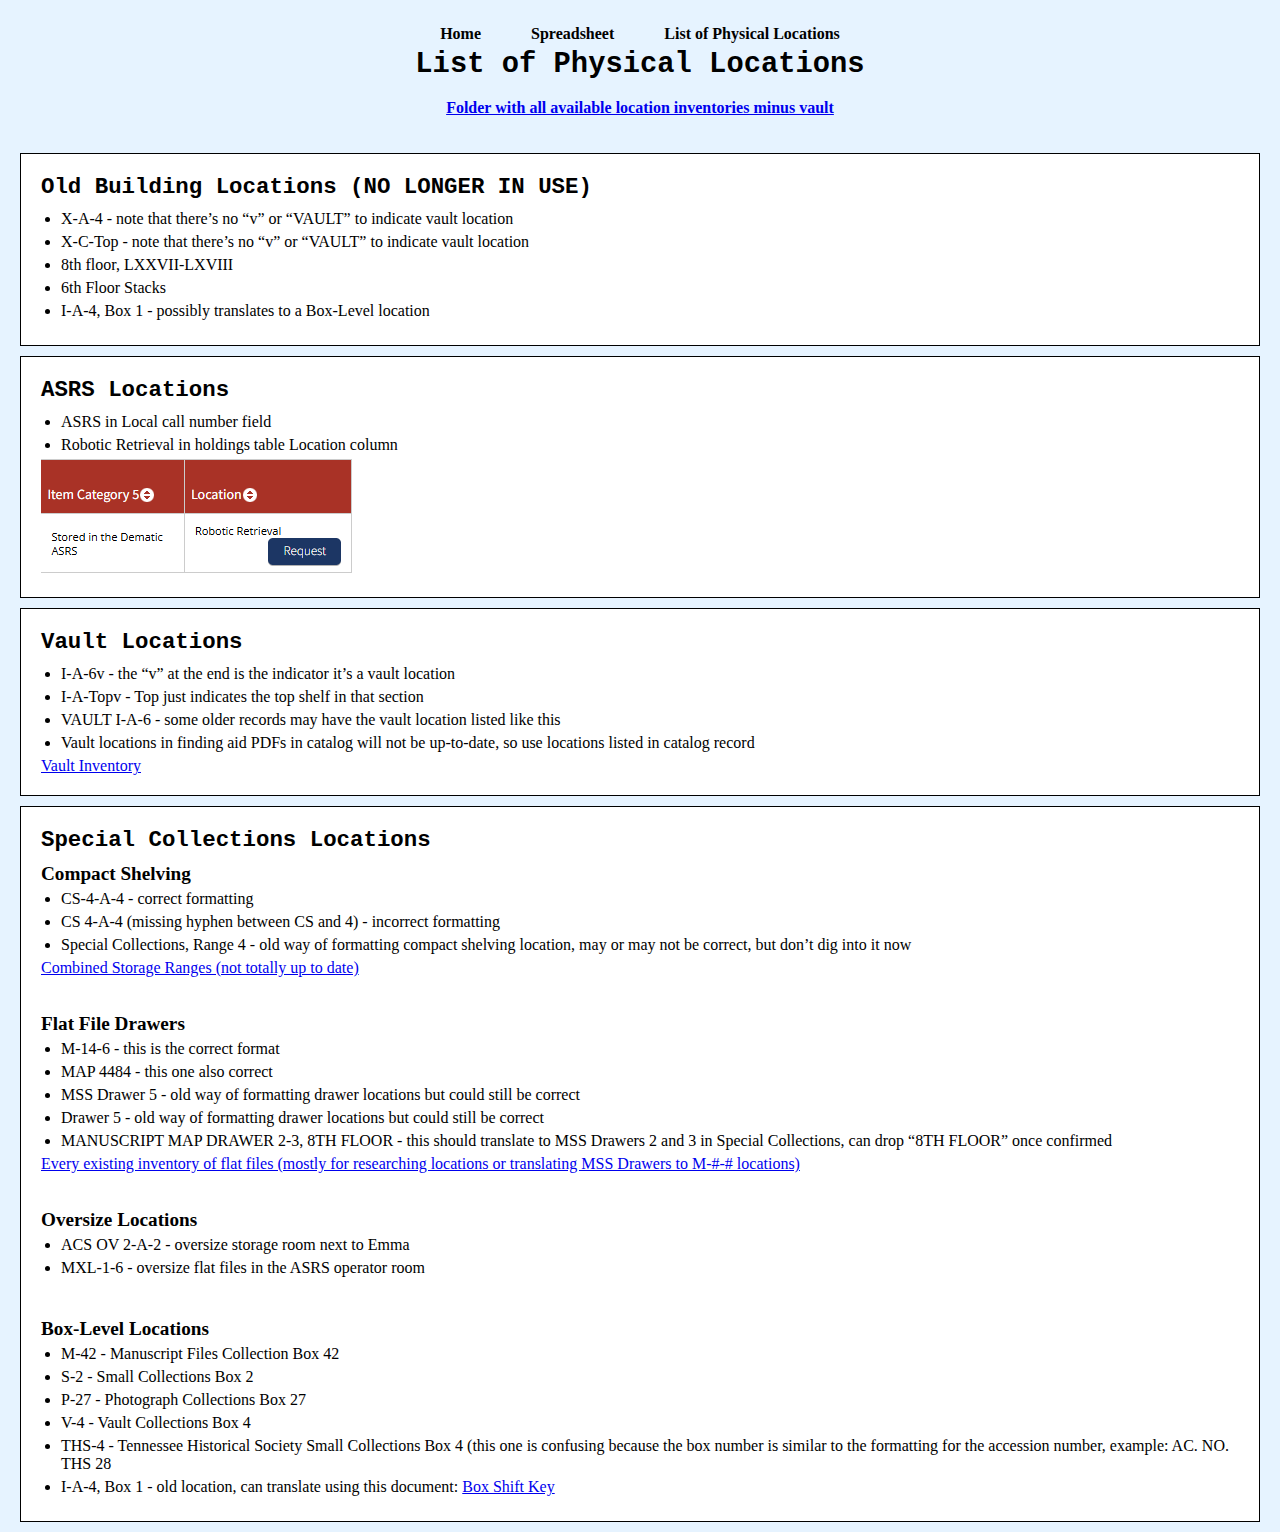
==== locations.html @ c5e651d7 "Add files via upload" ====
<!DOCTYPE html>
<html lang="en">
<head>
    <meta charset="UTF-8">

    <meta name="viewport" content="width=device-width, initial-scale=1.0">
    <link rel="stylesheet" href="css/reset.css">
    <link rel="stylesheet" href="css/style.css">
    <title>ArchivesSpace Metadata Cleanup</title>
</head>
<body class="locations">
<header>
    <nav>
        <ul>
            <li><a class="current" id="nav_link" href="index.html">Home</a></li>
            <li><a id="nav_link" href="https://docs.google.com/spreadsheets/d/1vcvWvmvL2ynF_0xBd3QarnaJVW5crByGohoQR3AZso0/edit?usp=sharing">Spreadsheet</a></li>
            <li><a id="nav_link" href="locations.html">List of Physical Locations</a></li>
          </ul>
    </nav>
</header>
<h1>
  List of Physical Locations
</h1>
<br>
<p class="location_link">
    <a href="https://tnsos.sharepoint.com/:f:/s/TSLA-ACSTeam/Erv0KzmAQOdJhF1-7uheRBgBSmkuXM783OOK6r9Ic6wM4A?e=7ivBvm">Folder with all available location inventories minus vault</a>
</p>
<br><br>
<main>
  <div class="row">
    <h2>Old Building Locations (NO LONGER IN USE)</h2>
    <ul>
      <li>X-A-4 - note that there’s no “v” or “VAULT” to indicate vault location</li>
      <li>X-C-Top - note that there’s no “v” or “VAULT” to indicate vault location</li>
      <li>8th floor, LXXVII-LXVIII</li>
      <li>6th Floor Stacks</li>
      <li>I-A-4, Box 1 - possibly translates to a Box-Level location</li>
    </ul>
  </div>
  <div class="row">
    <h2>ASRS Locations</h2>
    <ul>
      <li>ASRS in Local call number field</li>
      <li>Robotic Retrieval in holdings table Location column</li>
    </ul>
    <img src="images/locations_ex.PNG" alt="Screenshot of table from catalog showing item location in ASRS">
  </div>
  <div class="row">
      <h2>Vault Locations</h2>
      <ul>
          <li>I-A-6v - the “v” at the end is the indicator it’s a vault location</li>
          <li>I-A-Topv - Top just indicates the top shelf in that section</li>
          <li>VAULT I-A-6 - some older records may have the vault location listed like this</li>
          <li>Vault locations in finding aid PDFs in catalog will not be up-to-date, so use locations listed in catalog record</li>
      </ul>
      <a class="document" href="attachments/VAULTlstNewBuilding.docx">Vault Inventory</a>
  </div>
  <div class="row">
      <h2>Special Collections Locations</h2>
      <h3>Compact Shelving</h3>
      <ul>
          <li>CS-4-A-4 - correct formatting</li>
          <li>CS 4-A-4 (missing hyphen between CS and 4) - incorrect formatting</li>
          <li>Special Collections, Range 4 - old way of formatting compact shelving location, may or may not be correct, but don’t dig into it now</li>
      </ul>
      <a class="document" href="attachments/Combined Storage Ranges.xlsx">Combined Storage Ranges (not totally up to date)</a>
      <br><br><br>
      <h3>Flat File Drawers</h3>
      <ul>
          <li>M-14-6 - this is the correct format</li>
          <li>MAP 4484 - this one also correct</li>
          <li>MSS Drawer 5 - old way of formatting drawer locations but could still be correct</li>
          <li>Drawer 5 - old way of formatting drawer locations but could still be correct</li>
          <li>MANUSCRIPT MAP DRAWER 2-3, 8TH FLOOR - this should translate to MSS Drawers 2 and 3 in Special Collections, can drop “8TH FLOOR” once confirmed</li>
      </ul>
      <a class="document" href="attachments/Master M Drawer Inventory.pdf">Every existing inventory of flat files (mostly for researching locations or translating MSS Drawers to M-#-# locations)</a>
      <br><br><br>
      <h3>Oversize Locations</h3>
      <ul>
          <li>ACS OV 2-A-2 - oversize storage room next to Emma</li>
          <li>MXL-1-6 - oversize flat files in the ASRS operator room</li>
      </ul>
      <br><br>
      <h3>Box-Level Locations</h3>
      <ul>
          <li>M-42 - Manuscript Files Collection Box 42</li>
          <li>S-2 - Small Collections Box 2</li>
          <li>P-27 - Photograph Collections Box 27</li>
          <li>V-4 - Vault Collections Box 4</li>
          <li>THS-4 - Tennessee Historical Society Small Collections Box 4 (this one is confusing because the box number is similar to the formatting for the accession number, example: AC. NO. THS 28</li>
          <li>I-A-4, Box 1 - old location, can translate using this document: <a href="attachments/Box_Shift_Key.pdf">Box Shift Key</a></li>
      </ul>
  </div>
</main>
</body>
</html>
---- css/style.css ----
.index {
    display: grid;
    grid-template-rows: repeat(7, auto); /* Rows adjust to content height */
    height: 100vh;
    margin: 0;
    background-color: #e6f3ff;
    padding: 20px; /* Adds spacing */
}

.locations {
    display: grid;
    grid-template-rows: repeat(4, auto); /* Rows adjust to content height */
    height: 100vh;
    margin: 0;
    background-color: #e6f3ff;
    padding: 20px; /* Adds spacing */
}

.row {
    display: block; /* Ensures content stacks naturally */
    border: 1px solid black;
    padding: 20px;
    background-color: #ffffff;
    margin-bottom: 10px; /* Adds spacing between rows */
}

h1 {
    text-align: center;
    font-weight: bold;
    font-size: 1.8rem;
    font-family: "Courier New";
}

h2 {
    text-align: left; /* Aligns title to the left */
    font-size: 1.4rem;
    font-weight: bold;
    margin-bottom: 10px; /* Adds space below the title */
    font-family: "Courier New";
}


h3 {
    font-size: 1.2rem;
    font-weight: bold;
    font-family: "Trebuchet MS";
}


ul {
    padding-left: 20px; /* Indents bullet points */
    list-style-type: disc; /* Ensures default bullets */
}

li {
    text-align: left; /* Aligns list items to the left */
    font-size: 1rem;
    margin: 5px 0;
    font-family: "Trebuchet MS";
}

.phase2 {
    color: #B40439;
    font-weight: bold;
    font-family: "Trebuchet MS";
}

.phase3 {
    color: #0447B4;
    font-weight: bold;
}

.phase1 {
    color: #04671D;
    font-weight: bold;
    font-family: "Trebuchet MS";
}

.deadlines {
    display: flex;
    justify-content: space-evenly; /* Evenly spaces items across the width */
    padding: 0; /* Removes default padding */
    list-style: none; /* Removes bullet points */
    margin: 20px 0; /* Adds spacing above and below */
}

.deadlines li {
    font-size: 1.2rem;
    white-space: nowrap; /* Prevents items from breaking into multiple lines */
}

.deadlines a {
    text-decoration: none; /* Removes underline */
    color: black; /* Default text color */
    font-weight: bold;
}

.document {
    font-family:"Trebuchet MS";
}

.location_link {
    text-align: center;
    font-weight: bold;
    font-family:"Trebuchet MS";
}

nav ul {
    display: flex; /* Enables flexbox */
    justify-content: center; /* Centers items horizontally */
    gap: 20px; /* Adds space between items */
    list-style: none; /* Removes default bullets */
    padding: 0;
    margin: 0;
}

nav li {
    display: inline; /* Ensures items stay in a row */
}

nav a {
    text-decoration: none; /* Removes underline */
    font-weight: bold;
    color: black;
    padding: 10px 15px; /* Adds padding for clickable area */
    transition: color 0.3s ease-in-out;
}

nav a:hover {
    color: #0447B4; /* Changes color on hover */
}
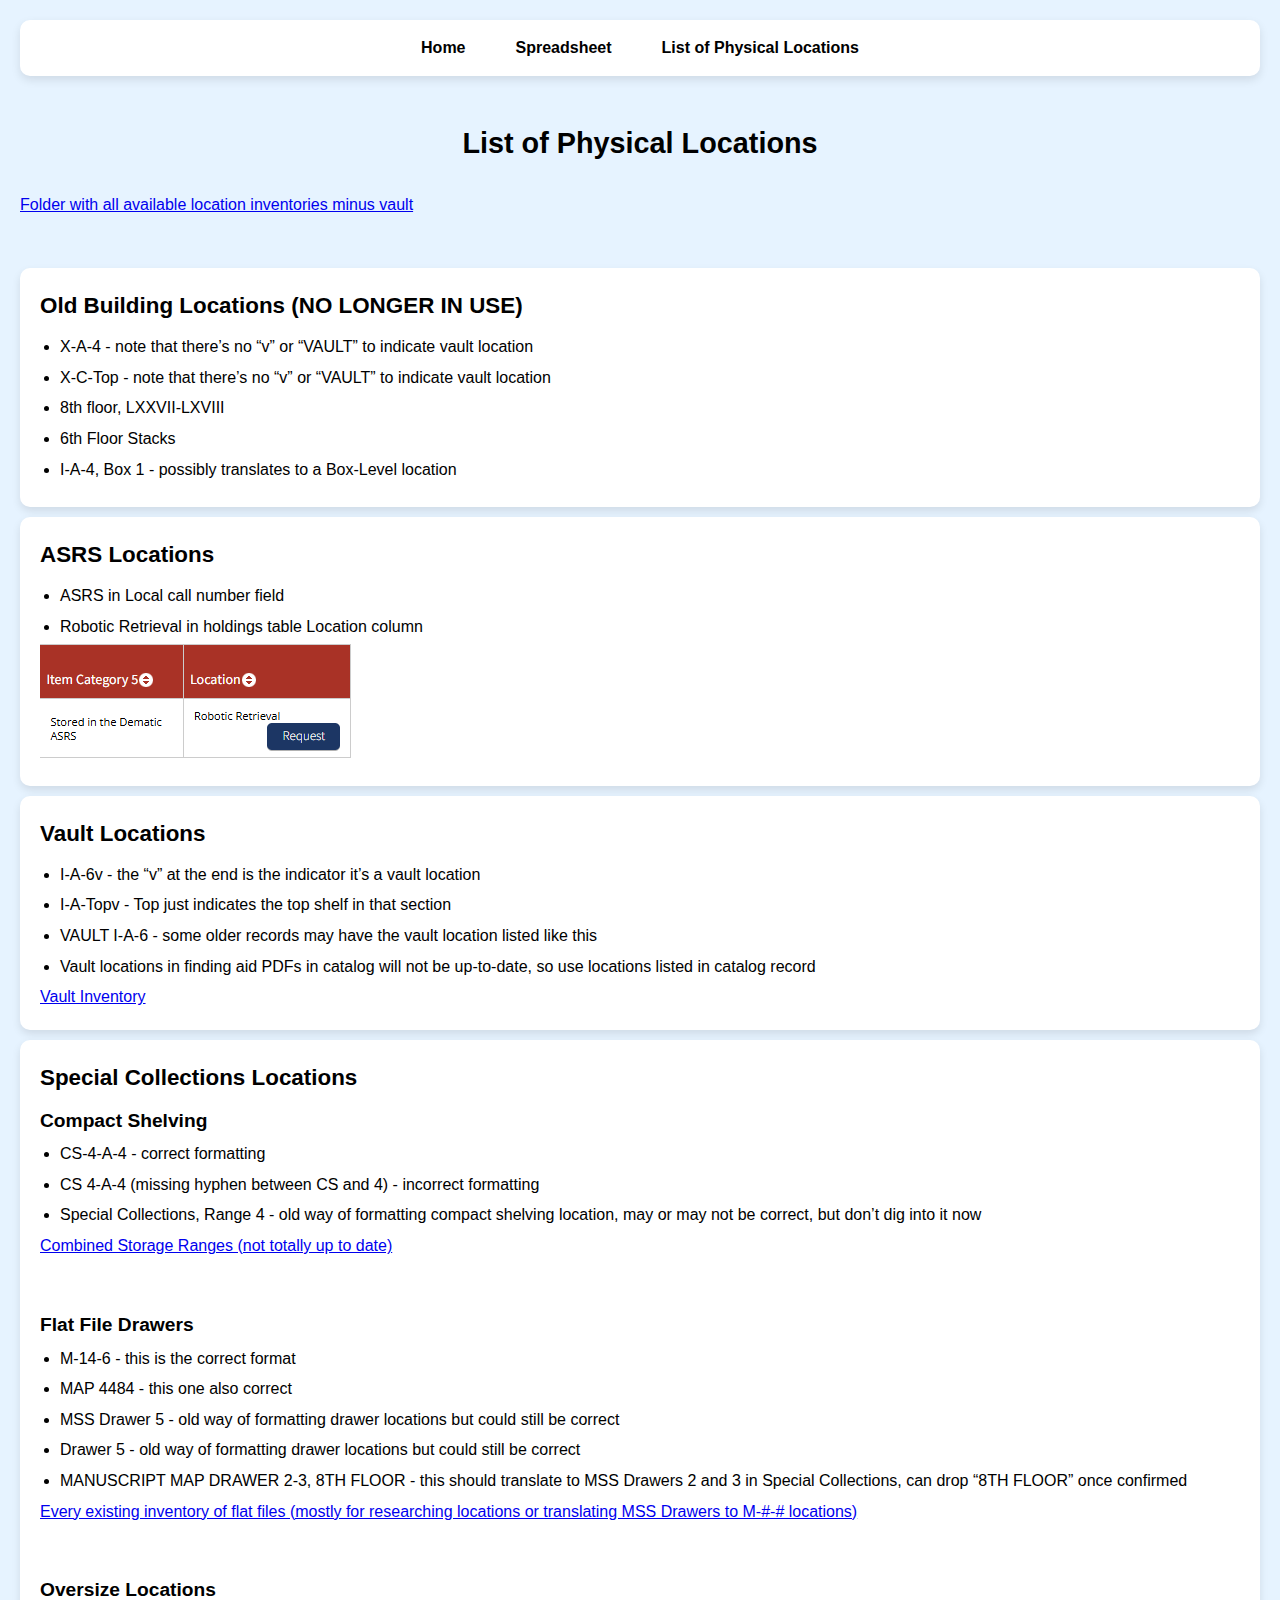
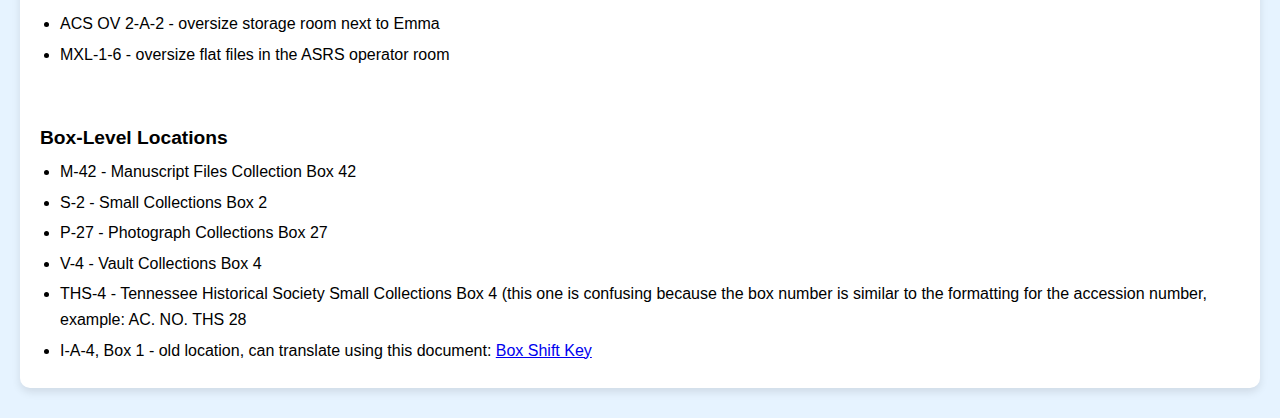
==== commit c7ef7d44: "Add files via upload" ====
--- a/locations.html
+++ b/locations.html
@@ -5,16 +5,16 @@
 
     <meta name="viewport" content="width=device-width, initial-scale=1.0">
     <link rel="stylesheet" href="css/reset.css">
-    <link rel="stylesheet" href="css/style.css">
+    <link rel="stylesheet" href="css/style1.css">
     <title>ArchivesSpace Metadata Cleanup</title>
 </head>
 <body class="locations">
 <header>
     <nav>
         <ul>
-            <li><a class="current" id="nav_link" href="index.html">Home</a></li>
+            <li><a id="nav_link" href="index.html">Home</a></li>
             <li><a id="nav_link" href="https://docs.google.com/spreadsheets/d/1vcvWvmvL2ynF_0xBd3QarnaJVW5crByGohoQR3AZso0/edit?usp=sharing">Spreadsheet</a></li>
-            <li><a id="nav_link" href="locations.html">List of Physical Locations</a></li>
+            <li><a class="current" id="nav_link" href="locations.html">List of Physical Locations</a></li>
           </ul>
     </nav>
 </header>
--- a/css/style1.css
+++ b/css/style1.css
@@ -0,0 +1,161 @@
+/* General Styles */
+body {
+    font-family: 'Trebuchet MS', sans-serif;
+    line-height: 1.6;
+    background-color: #e6f3ff;
+    margin: 0;
+    padding: 0;
+}
+
+.index, .locations {
+    display: grid;
+    grid-template-rows: repeat(auto-fit, minmax(100px, auto));
+    padding: 20px;
+}
+
+.row {
+    background: white;
+    padding: 20px;
+    margin-bottom: 10px;
+    border-radius: 10px;
+    box-shadow: 0px 4px 8px rgba(0, 0, 0, 0.1);
+    transition: 0.3s ease-in-out;
+}
+
+.row:hover {
+    transform: scale(1.02);
+    box-shadow: 0px 6px 12px rgba(0, 0, 0, 0.15);
+}
+
+/* Headings */
+h1, h2 {
+    font-family: 'Inter', sans-serif;
+}
+
+h1 {
+    text-align: center;
+    font-weight: bold;
+    font-size: 1.8rem;
+}
+
+h2 {
+    text-align: left;
+    font-size: 1.4rem;
+    font-weight: bold;
+    margin-bottom: 10px;
+}
+
+h3 {
+    font-size: 1.2rem;
+    font-weight: bold;
+}
+
+/* Lists */
+ul {
+    padding-left: 20px;
+    list-style-type: disc;
+}
+
+li {
+    text-align: left;
+    font-size: 1rem;
+    margin: 5px 0;
+}
+
+/* Phase Styling */
+.phase1, .phase2, .phase3 {
+    padding: 5px 10px;
+    border-radius: 5px;
+    display: inline-block;
+    font-weight: bold;
+}
+
+.phase1 { color: #04671D; background: rgba(4, 103, 29, 0.1); }
+.phase2 { color: #B40439; background: rgba(180, 4, 57, 0.1); }
+.phase3 { color: #0447B4; background: rgba(4, 71, 180, 0.1); }
+
+/* Navigation */
+nav ul {
+    display: flex;
+    justify-content: center;
+    gap: 20px;
+    list-style: none;
+    padding: 10px 0;
+    margin: 0;
+    background: white;
+    border-radius: 10px;
+    box-shadow: 0px 4px 10px rgba(0, 0, 0, 0.1);
+}
+
+nav li {
+    display: inline;
+}
+
+nav a {
+    text-decoration: none;
+    font-weight: bold;
+    color: black;
+    padding: 10px 15px;
+    transition: all 0.3s ease-in-out;
+}
+
+nav a:hover {
+    color: #ffffff;
+    background-color: #0447B4;
+    padding: 10px 20px;
+    border-radius: 5px;
+}
+
+/* Deadlines */
+.deadlines {
+    display: flex;
+    justify-content: space-evenly;
+    padding: 0;
+    list-style: none;
+    margin: 20px 0;
+}
+
+.deadlines li {
+    font-size: 1.2rem;
+    white-space: nowrap;
+}
+
+.deadlines a {
+    background: #0447B4;
+    color: white;
+    padding: 8px 15px;
+    border-radius: 5px;
+    display: inline-block;
+    transition: 0.3s;
+}
+
+.deadlines a:hover {
+    background: #032e7c;
+}
+
+/* Responsive Design */
+@media (max-width: 768px) {
+    .index, .locations {
+        display: flex;
+        flex-direction: column;
+    }
+
+    .row {
+        margin-bottom: 15px;
+    }
+
+    nav ul {
+        flex-direction: column;
+        gap: 10px;
+        align-items: center;
+    }
+
+    .deadlines {
+        flex-direction: column;
+        align-items: center;
+    }
+
+    .deadlines li {
+        margin-bottom: 10px;
+    }
+}
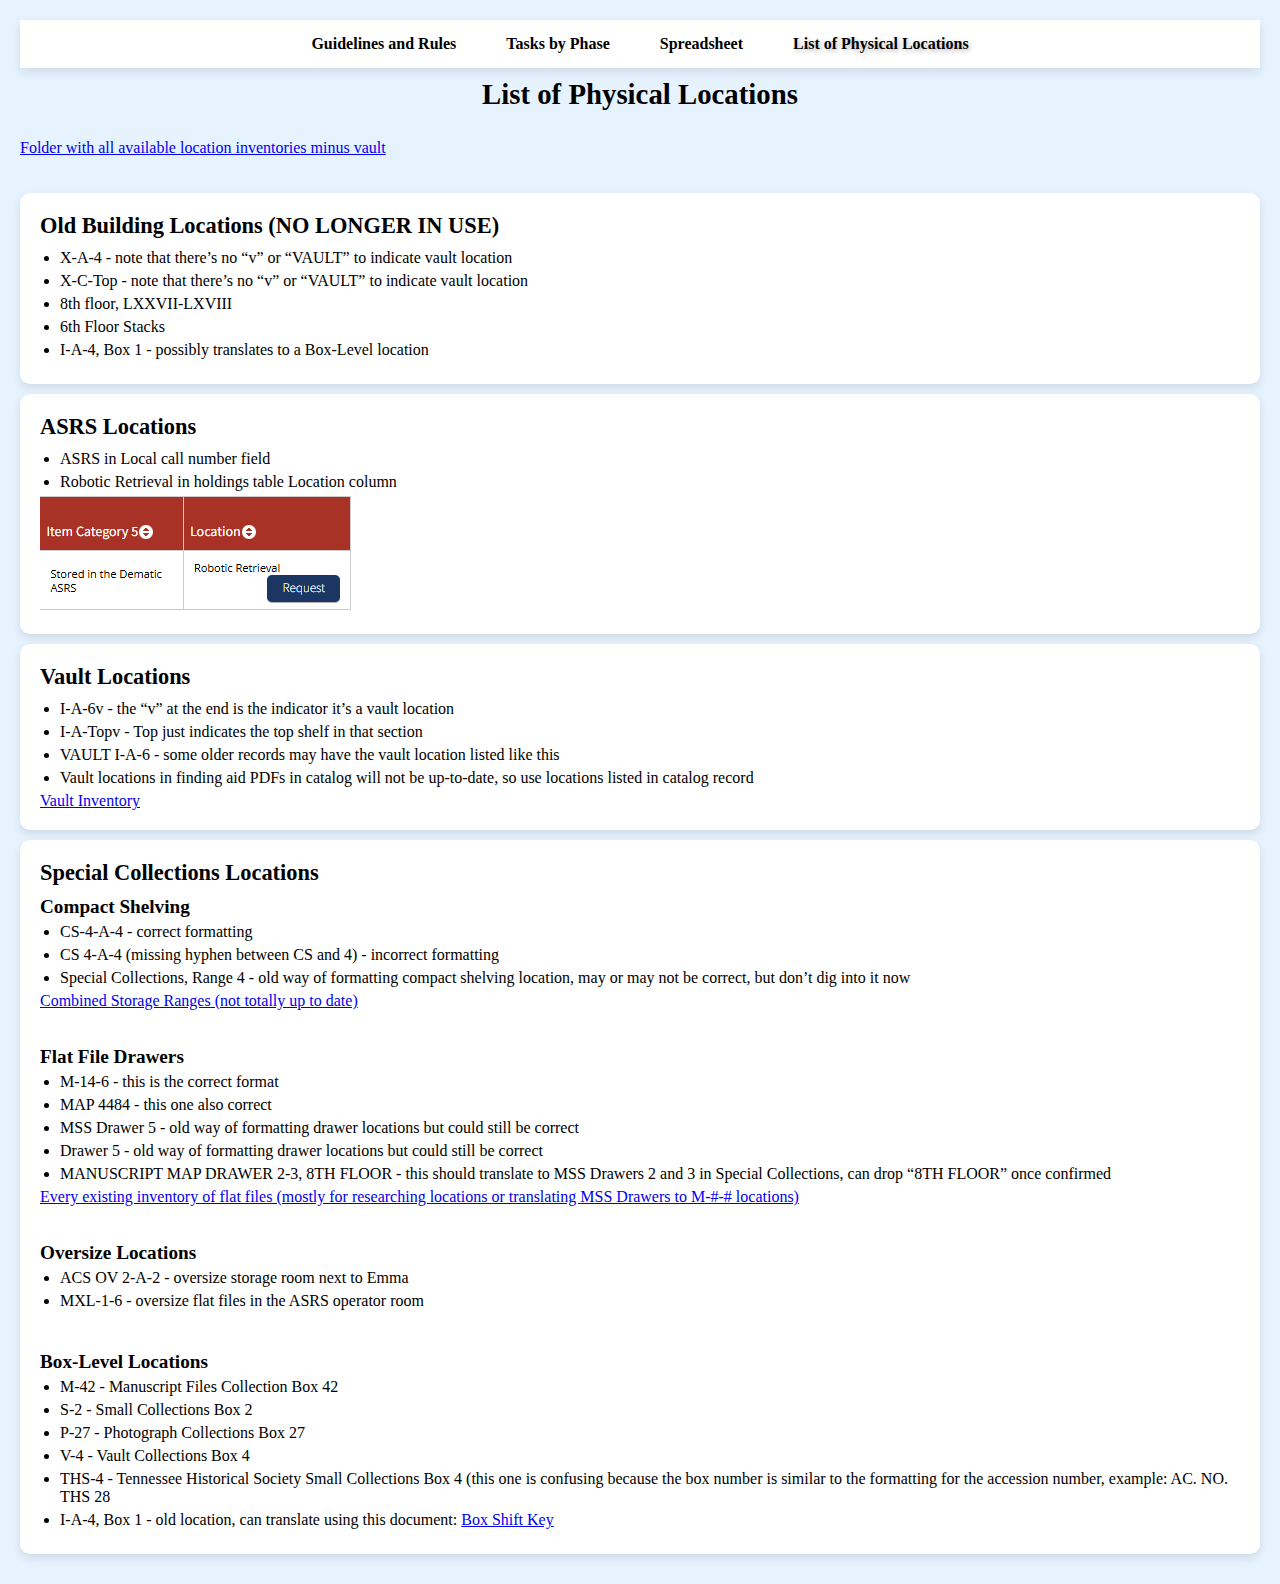
==== commit 9de4cb1d: "Add files via upload" ====
--- a/locations.html
+++ b/locations.html
@@ -12,7 +12,8 @@
 <header>
     <nav>
         <ul>
-            <li><a id="nav_link" href="index.html">Home</a></li>
+            <li><a id="nav_link" href="index.html">Guidelines and Rules</a></li>
+            <li><a id="nav_link" href="phases.html">Tasks by Phase</a></li>
             <li><a id="nav_link" href="https://docs.google.com/spreadsheets/d/1vcvWvmvL2ynF_0xBd3QarnaJVW5crByGohoQR3AZso0/edit?usp=sharing">Spreadsheet</a></li>
             <li><a class="current" id="nav_link" href="locations.html">List of Physical Locations</a></li>
           </ul>
--- a/css/style1.css
+++ b/css/style1.css
@@ -1,17 +1,18 @@
-/* General Styles */
-body {
-    font-family: 'Trebuchet MS', sans-serif;
-    line-height: 1.6;
+.index, .locations, .phases {
+    display: grid;
+    grid-template-rows: repeat(7, auto); /* Rows adjust to content height */
+    margin: 0;
     background-color: #e6f3ff;
-    margin: 0;
-    padding: 0;
+    padding: 20px; /* Adds spacing */
 }
 
-.index, .locations {
-    display: grid;
-    grid-template-rows: repeat(auto-fit, minmax(100px, auto));
+/*.row {
+    display: block; *//* Ensures content stacks naturally *//*
+    border: 1px solid black;
     padding: 20px;
-}
+    background-color: #ffffff;
+    margin-bottom: 10px; *//* Adds spacing between rows *//*
+}*/
 
 .row {
     background: white;
@@ -27,68 +28,116 @@
     box-shadow: 0px 6px 12px rgba(0, 0, 0, 0.15);
 }
 
-/* Headings */
-h1, h2 {
-    font-family: 'Inter', sans-serif;
-}
 
 h1 {
     text-align: center;
     font-weight: bold;
     font-size: 1.8rem;
+    font-family: "Trebuchet MS";
+    padding: 10px;
 }
 
 h2 {
-    text-align: left;
+    text-align: left; /* Aligns title to the left */
     font-size: 1.4rem;
     font-weight: bold;
-    margin-bottom: 10px;
+    margin-bottom: 10px; /* Adds space below the title */
+    font-family: "Trebuchet MS";
 }
 
 h3 {
     font-size: 1.2rem;
     font-weight: bold;
+    font-family: "Trebuchet MS";
 }
 
-/* Lists */
 ul {
-    padding-left: 20px;
-    list-style-type: disc;
+    padding-left: 20px; /* Indents bullet points */
+    list-style-type: disc; /* Ensures default bullets */
 }
 
 li {
-    text-align: left;
+    text-align: left; /* Aligns list items to the left */
     font-size: 1rem;
     margin: 5px 0;
+    font-family: "Trebuchet MS";
 }
 
-/* Phase Styling */
+.phase2 {
+    color: #B40439;
+    font-weight: bold;
+    font-family: "Trebuchet MS";
+}
+
+.phase3 {
+    color: #0447B4;
+    font-weight: bold;
+}
+
+.phase1 {
+    color: #04671D;
+    font-weight: bold;
+    font-family: "Trebuchet MS";
+}
+
 .phase1, .phase2, .phase3 {
     padding: 5px 10px;
     border-radius: 5px;
     display: inline-block;
-    font-weight: bold;
 }
 
-.phase1 { color: #04671D; background: rgba(4, 103, 29, 0.1); }
-.phase2 { color: #B40439; background: rgba(180, 4, 57, 0.1); }
-.phase3 { color: #0447B4; background: rgba(4, 71, 180, 0.1); }
+.phase1 { background: rgba(4, 103, 29, 0.1); }
+.phase2 { background: rgba(180, 4, 57, 0.1); }
+.phase3 { background: rgba(4, 71, 180, 0.1); }
 
-/* Navigation */
+
+/* Deadlines section - Styled as buttons */
+.deadlines {
+    display: flex;
+    justify-content: center; /* Center items */
+    gap: 15px; /* Space between items */
+    padding: 0; /* Removes default padding */
+    list-style: none; /* Removes bullet points */
+    margin: 20px 0; /* Adds spacing above and below */
+}
+
+.deadlines li {
+    font-size: 1.2rem;
+    white-space: nowrap; /* Prevents items from breaking into multiple lines */
+    background-color: #0447B4; /* Button background */
+    color: white; /* Text color */
+    padding: 10px 20px;
+    border-radius: 5px; /* Rounded edges */
+    font-weight: bold;
+    text-align: center;
+    cursor: default; /* Prevents pointer cursor */
+    box-shadow: 0px 4px 10px rgba(0, 0, 0, 0.3); /* Button-like shadow */
+    transition: all 0.3s ease-in-out;
+}
+
+.deadlines li:hover {
+    background-color: #03368a; /* Darker shade on hover */
+    transform: translateY(-2px); /* Slight lift effect */
+}
+
+/* Navigation Styling */
+nav {
+    background-color: #ffffff;
+    padding: 10px 0;
+    box-shadow: 0px 4px 10px rgba(0, 0, 0, 0.1); /* Slight shadow for depth */
+}
+
 nav ul {
-    display: flex;
-    justify-content: center;
-    gap: 20px;
-    list-style: none;
-    padding: 10px 0;
+    display: flex; /* Enables flexbox */
+    justify-content: center; /* Centers items horizontally */
+    gap: 20px; /* Adds space between items */
+    list-style: none; /* Removes default bullets */
+    padding: 0;
     margin: 0;
-    background: white;
-    border-radius: 10px;
-    box-shadow: 0px 4px 10px rgba(0, 0, 0, 0.1);
 }
 
 nav li {
-    display: inline;
+    display: inline; /* Ensures items stay in a row */
 }
 
 nav a {
@@ -99,63 +148,50 @@
     transition: all 0.3s ease-in-out;
 }
 
+/* Hover effect with shadow */
 nav a:hover {
-    color: #ffffff;
-    background-color: #0447B4;
-    padding: 10px 20px;
-    border-radius: 5px;
+    color: #0447B4; /* Change text color */
+    box-shadow: 0px 4px 10px rgba(0, 0, 0, 0.3); /* Adds a raised shadow effect */
+    background-color: rgba(0, 0, 0, 0.05); /* Subtle background change */
+    border-radius: 5px; /* Soft rounded corners */
+    transform: translateY(-2px); /* Slight lift effect */
 }
 
-/* Deadlines */
-.deadlines {
-    display: flex;
-    justify-content: space-evenly;
-    padding: 0;
-    list-style: none;
-    margin: 20px 0;
-}
-
-.deadlines li {
-    font-size: 1.2rem;
-    white-space: nowrap;
-}
-
-.deadlines a {
-    background: #0447B4;
-    color: white;
-    padding: 8px 15px;
-    border-radius: 5px;
-    display: inline-block;
-    transition: 0.3s;
-}
-
-.deadlines a:hover {
-    background: #032e7c;
+/* Current page indicator */
+.current {
+    text-shadow: 2px 2px 5px rgba(0, 0, 0, 0.3); /* Adds soft shadow */
 }
 
 /* Responsive Design */
 @media (max-width: 768px) {
-    .index, .locations {
-        display: flex;
-        flex-direction: column;
+    /* Adjust layout for smaller screens */
+    .index, .locations, .phases {
+        padding: 10px; /* Less padding for smaller screens */
     }
 
+    /* Ensure the content is centered on smaller screens */
     .row {
-        margin-bottom: 15px;
+        margin: 0 auto;
+        padding: 15px;
+    }
+
+    h1, h2, h3 {
+        font-size: 1.2rem; /* Smaller font sizes for mobile */
     }
 
     nav ul {
-        flex-direction: column;
-        gap: 10px;
-        align-items: center;
+        flex-direction: column; /* Stack the links vertically on small screens */
+        align-items: center; /* Center them horizontally */
     }
 
     .deadlines {
-        flex-direction: column;
+        flex-direction: column; /* Stack the deadlines vertically */
         align-items: center;
     }
 
     .deadlines li {
-        margin-bottom: 10px;
+        width: 80%; /* Make buttons full-width on smaller screens */
+        text-align: center;
     }
 }
+
